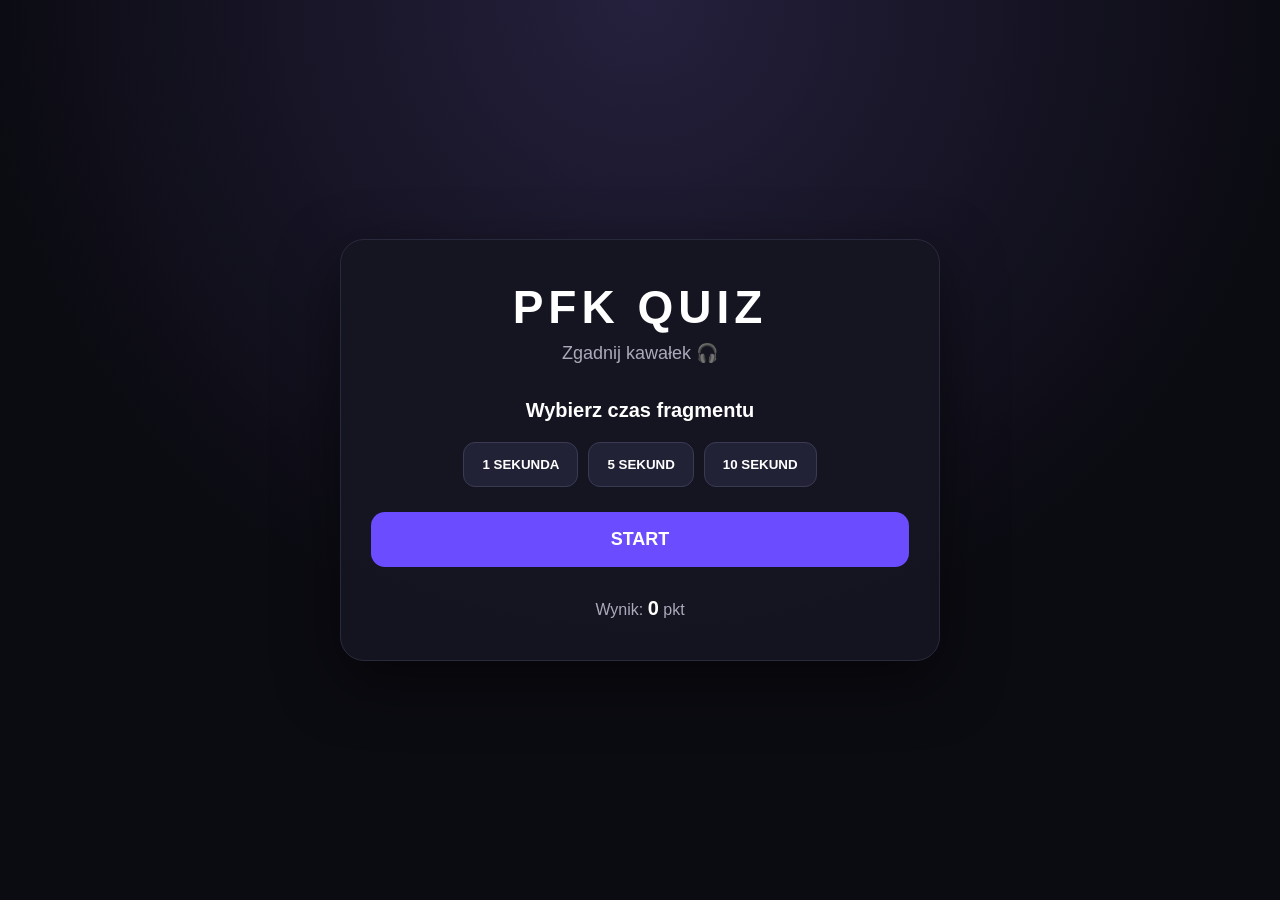
==== index.html @ 2c65c47d "Add files via upload" ====
<!DOCTYPE html>
<html lang="pl">
<head>
    <meta charset="UTF-8">
    <meta name="viewport" content="width=device-width, initial-scale=1.0">
    <title>PFK QUIZ</title>
    <link rel="stylesheet" href="style.css">
</head>

<body>

<main class="quiz-container">

    <h1>PFK QUIZ</h1>
    <p class="subtitle">Zgadnij kawałek 🎧</p>

    <!-- WYBÓR CZASU -->
    <section class="start-screen">

        <h2>Wybierz czas fragmentu</h2>

        <div class="time-buttons">

            <button class="time-button" data-time="1">
                1 SEKUNDA
            </button>

            <button class="time-button" data-time="5">
                5 SEKUND
            </button>

            <button class="time-button" data-time="10">
                10 SEKUND
            </button>

        </div>

        <button id="start-button">
            START
        </button>

    </section>


    <!-- GRA -->
    <section class="game-screen">

        <p class="listen-text">
            🎧 SŁUCHAJ UWAŻNIE!
        </p>

        <p id="question">
            Jaki to kawałek?
        </p>

        <!-- JEDNO POLE ODPOWIEDZI -->
        <input
            type="text"
            id="answer"
            placeholder="Wpisz tytuł piosenki..."
            autocomplete="off"
        >

        <button id="guess-button">
            ZGADUJ
        </button>

        <p id="result"></p>


        <div class="navigation-buttons">

            <button id="next-button">
                🎵 KOLEJNA PIOSENKA
            </button>

            <button id="back-button">
                ↩️ COFNIJ
            </button>

        </div>

    </section>


    <div class="score">
        Wynik:
        <span id="score">0</span>
        pkt
    </div>

</main>


<script src="script.js"></script>

</body>
</html>
---- style.css ----
* {
    box-sizing: border-box;
    margin: 0;
    padding: 0;
}


body {
    min-height: 100vh;

    font-family: Arial, sans-serif;

    background:
        radial-gradient(circle at top, #25203d, #0b0b12 60%);

    color: white;

    display: flex;
    justify-content: center;
    align-items: center;

    padding: 20px;
}


.quiz-container {
    width: 100%;
    max-width: 600px;

    background: rgba(21, 21, 34, 0.96);

    border: 1px solid #29293d;

    border-radius: 24px;

    padding: 40px 30px;

    text-align: center;

    box-shadow:
        0 20px 60px rgba(0, 0, 0, 0.5);
}


h1 {
    font-size: 46px;

    letter-spacing: 5px;

    margin-bottom: 8px;
}


.subtitle {
    color: #aaaabc;

    font-size: 18px;

    margin-bottom: 35px;
}


h2 {
    font-size: 20px;

    margin-bottom: 20px;
}


/* PRZYCISKI CZASU */

.time-buttons {
    display: flex;

    justify-content: center;

    gap: 10px;

    flex-wrap: wrap;

    margin-bottom: 25px;
}


.time-button {
    background: #222236;

    color: white;

    border: 1px solid #3a3a55;

    border-radius: 12px;

    padding: 14px 18px;

    cursor: pointer;

    font-weight: bold;

    transition: 0.2s;
}


.time-button:hover {
    background: #30304a;

    transform: translateY(-2px);
}


.time-button.selected {
    background: #6c4cff;

    border-color: #6c4cff;

    box-shadow:
        0 0 20px rgba(108, 76, 255, 0.3);
}


/* START */

#start-button {
    width: 100%;

    background: #6c4cff;

    color: white;

    border: none;

    border-radius: 14px;

    padding: 17px;

    font-size: 18px;

    font-weight: bold;

    cursor: pointer;

    transition: 0.2s;
}


#start-button:hover {
    background: #7c61ff;

    transform: translateY(-2px);
}


/* EKRAN GRY */

.game-screen {
    display: none;

    margin-top: 30px;
}


.listen-text {
    color: #aaaabc;

    font-size: 14px;

    letter-spacing: 2px;

    margin-bottom: 20px;
}


#question {
    font-size: 24px;

    margin-bottom: 25px;
}


/* POLE ODPOWIEDZI */

#answer {
    width: 100%;

    background: #0e0e18;

    color: white;

    border: 1px solid #3a3a55;

    border-radius: 12px;

    padding: 15px;

    font-size: 16px;

    outline: none;

    margin-bottom: 12px;
}


#answer:focus {
    border-color: #6c4cff;

    box-shadow:
        0 0 15px rgba(108, 76, 255, 0.2);
}


#answer::placeholder {
    color: #77778c;
}


/* ZGADUJ */

#guess-button {
    width: 100%;

    background: #222236;

    color: white;

    border: 1px solid #3a3a55;

    border-radius: 12px;

    padding: 15px;

    font-weight: bold;

    cursor: pointer;

    transition: 0.2s;
}


#guess-button:hover {
    background: #30304a;
}


/* KOMUNIKAT */

#result {
    margin-top: 20px;

    min-height: 25px;

    font-weight: bold;

    line-height: 1.5;
}


/* PRZYCISKI NAWIGACJI */

.navigation-buttons {
    display: flex;

    gap: 10px;

    margin-top: 20px;
}


.navigation-buttons button {
    flex: 1;

    padding: 14px;

    border-radius: 12px;

    border: 1px solid #3a3a55;

    background: #222236;

    color: white;

    font-weight: bold;

    cursor: pointer;

    transition: 0.2s;
}


.navigation-buttons button:hover {
    background: #30304a;

    transform: translateY(-2px);
}


#next-button {
    background: #6c4cff;

    border-color: #6c4cff;
}


#next-button:hover {
    background: #7c61ff;
}


/* WYNIK */

.score {
    margin-top: 30px;

    color: #aaaabc;

    font-size: 16px;
}


#score {
    color: white;

    font-weight: bold;

    font-size: 20px;
}


/* TELEFON */

@media (max-width: 500px) {

    .quiz-container {
        padding: 30px 20px;
    }


    h1 {
        font-size: 36px;
    }


    .navigation-buttons {
        flex-direction: column;
    }


    .time-button {
        width: 100%;
    }

}
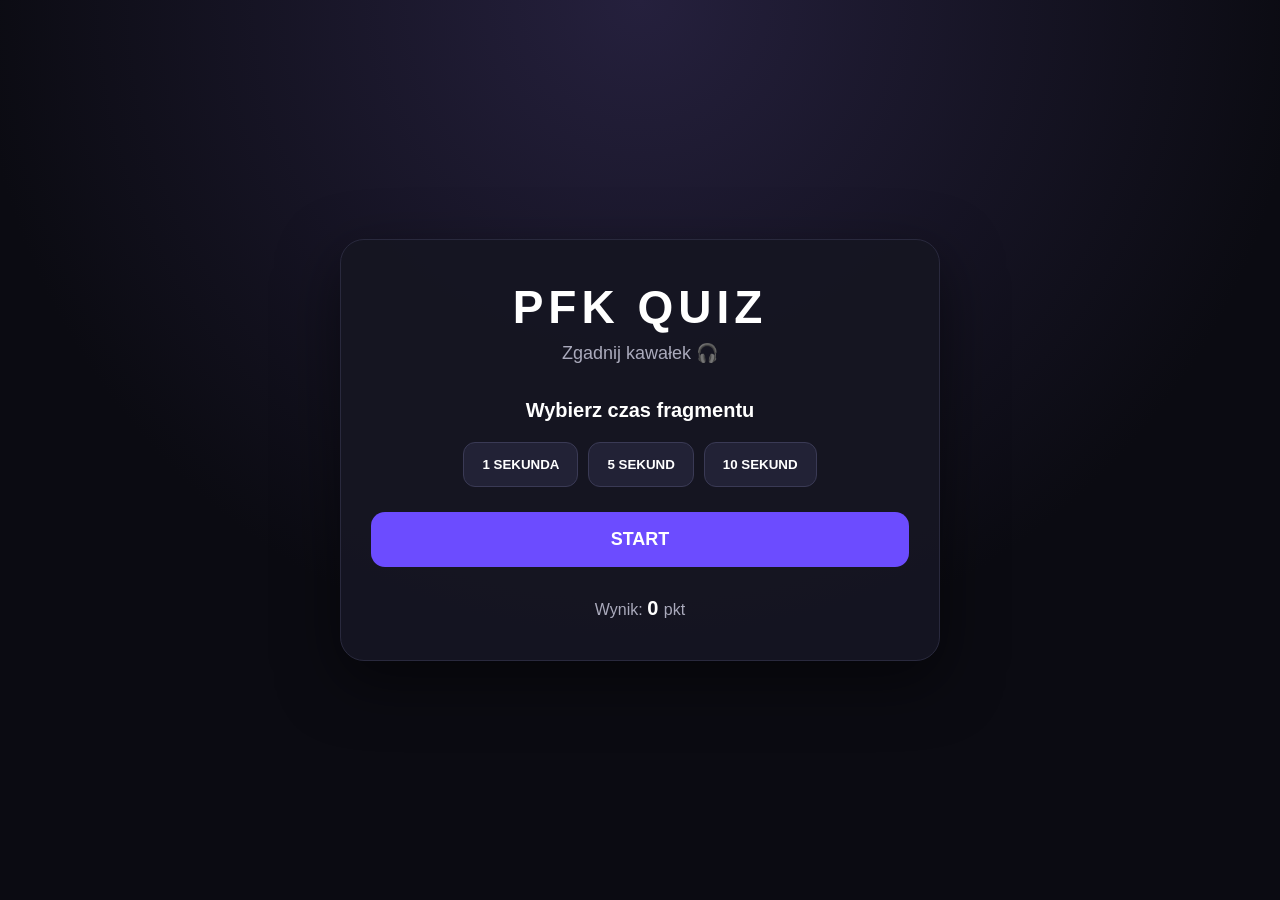
==== commit 3d2121ff: "Update index.html" ====
--- a/index.html
+++ b/index.html
@@ -3,96 +3,126 @@
 <head>
     <meta charset="UTF-8">
     <meta name="viewport" content="width=device-width, initial-scale=1.0">
+
     <title>PFK QUIZ</title>
+
     <link rel="stylesheet" href="style.css">
 </head>
 
 <body>
 
-<main class="quiz-container">
+    <main class="quiz-container">
 
-    <h1>PFK QUIZ</h1>
-    <p class="subtitle">Zgadnij kawałek 🎧</p>
+        <h1>PFK QUIZ</h1>
 
-    <!-- WYBÓR CZASU -->
-    <section class="start-screen">
+        <p class="subtitle">
+            Zgadnij kawałek 🎧
+        </p>
 
-        <h2>Wybierz czas fragmentu</h2>
 
-        <div class="time-buttons">
+        <!-- EKRAN WYBORU CZASU -->
 
-            <button class="time-button" data-time="1">
-                1 SEKUNDA
+        <section class="start-screen">
+
+            <h2>Wybierz czas fragmentu</h2>
+
+            <div class="time-buttons">
+
+                <button class="time-button" data-time="1">
+                    1 SEKUNDA
+                </button>
+
+                <button class="time-button" data-time="5">
+                    5 SEKUND
+                </button>
+
+                <button class="time-button" data-time="10">
+                    10 SEKUND
+                </button>
+
+            </div>
+
+            <button id="start-button">
+                START
             </button>
 
-            <button class="time-button" data-time="5">
-                5 SEKUND
+        </section>
+
+
+        <!-- EKRAN GRY -->
+
+        <section class="game-screen">
+
+            <p class="listen-text">
+                🎧 SŁUCHAJ UWAŻNIE!
+            </p>
+
+            <p id="question">
+                Jaki to kawałek?
+            </p>
+
+
+            <!-- ODTWARZACZ -->
+
+            <audio
+                id="audio-player"
+                preload="auto"
+            ></audio>
+
+
+            <!-- ODPOWIEDŹ -->
+
+            <input
+                type="text"
+                id="answer"
+                placeholder="Wpisz tytuł piosenki..."
+                autocomplete="off"
+            >
+
+
+            <button id="guess-button">
+                ZGADUJ
             </button>
 
-            <button class="time-button" data-time="10">
-                10 SEKUND
-            </button>
+
+            <p id="result"></p>
+
+
+            <!-- NAWIGACJA -->
+
+            <div class="navigation-buttons">
+
+                <button id="next-button">
+                    🎵 KOLEJNA PIOSENKA
+                </button>
+
+                <button id="back-button">
+                    ↩️ COFNIJ
+                </button>
+
+            </div>
+
+        </section>
+
+
+        <!-- WYNIK -->
+
+        <div class="score">
+
+            Wynik:
+
+            <span id="score">
+                0
+            </span>
+
+            pkt
 
         </div>
 
-        <button id="start-button">
-            START
-        </button>
-
-    </section>
+    </main>
 
 
-    <!-- GRA -->
-    <section class="game-screen">
-
-        <p class="listen-text">
-            🎧 SŁUCHAJ UWAŻNIE!
-        </p>
-
-        <p id="question">
-            Jaki to kawałek?
-        </p>
-
-        <!-- JEDNO POLE ODPOWIEDZI -->
-        <input
-            type="text"
-            id="answer"
-            placeholder="Wpisz tytuł piosenki..."
-            autocomplete="off"
-        >
-
-        <button id="guess-button">
-            ZGADUJ
-        </button>
-
-        <p id="result"></p>
-
-
-        <div class="navigation-buttons">
-
-            <button id="next-button">
-                🎵 KOLEJNA PIOSENKA
-            </button>
-
-            <button id="back-button">
-                ↩️ COFNIJ
-            </button>
-
-        </div>
-
-    </section>
-
-
-    <div class="score">
-        Wynik:
-        <span id="score">0</span>
-        pkt
-    </div>
-
-</main>
-
-
-<script src="script.js"></script>
+    <script src="script.js"></script>
 
 </body>
-</html>+</html>
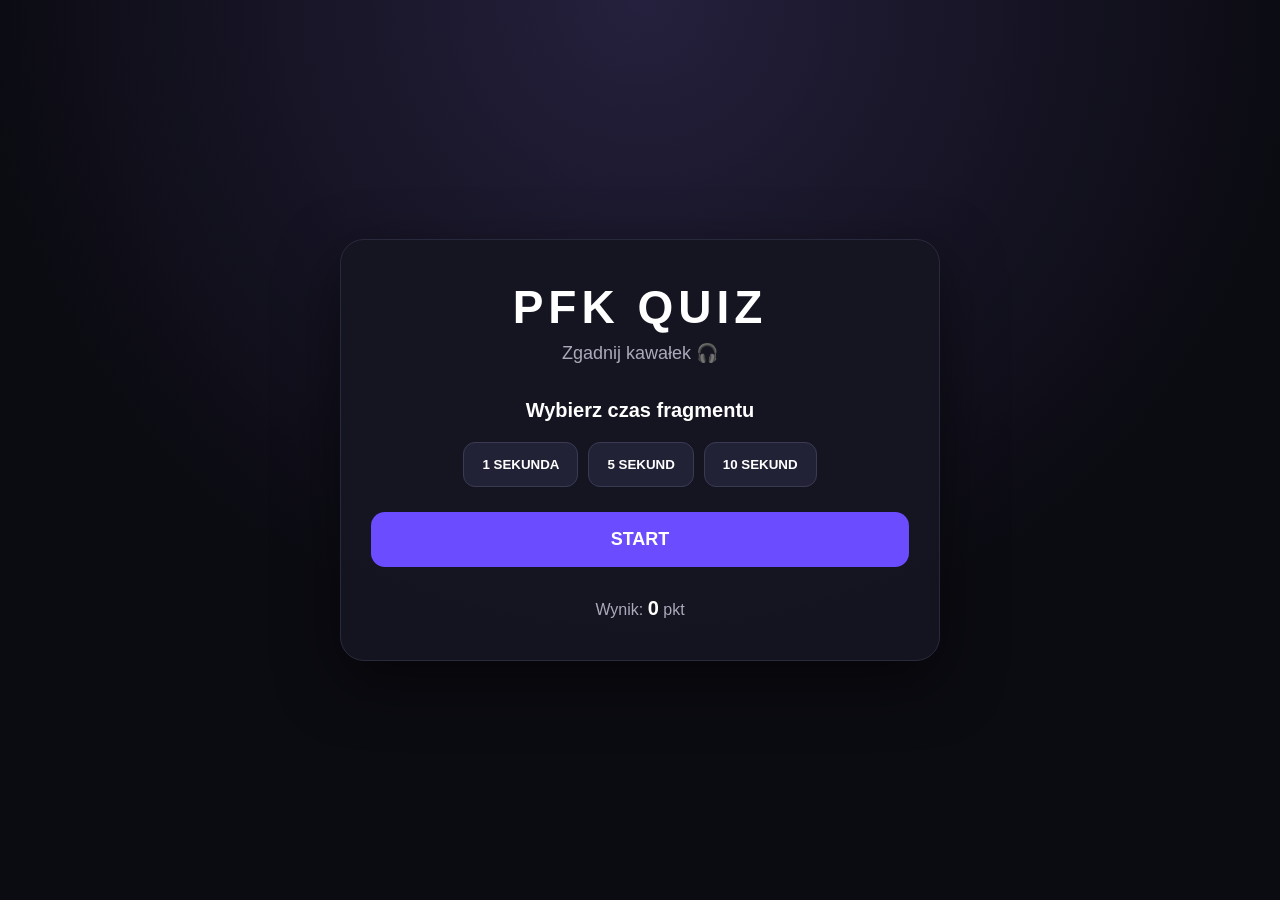
==== commit ef21cb04: "Update index.html" ====
--- a/index.html
+++ b/index.html
@@ -20,7 +20,7 @@
         </p>
 
 
-        <!-- EKRAN WYBORU CZASU -->
+        <!-- EKRAN STARTOWY -->
 
         <section class="start-screen">
 
@@ -61,7 +61,6 @@
                 Jaki to kawałek?
             </p>
 
-
             <!-- ODTWARZACZ -->
 
             <audio
@@ -79,16 +78,14 @@
                 autocomplete="off"
             >
 
-
             <button id="guess-button">
                 ZGADUJ
             </button>
 
-
             <p id="result"></p>
 
 
-            <!-- NAWIGACJA -->
+            <!-- PRZYCISKI -->
 
             <div class="navigation-buttons">
 
@@ -111,9 +108,7 @@
 
             Wynik:
 
-            <span id="score">
-                0
-            </span>
+            <span id="score">0</span>
 
             pkt
 
--- a/style.css
+++ b/style.css
@@ -11,7 +11,11 @@
     font-family: Arial, sans-serif;
 
     background:
-        radial-gradient(circle at top, #25203d, #0b0b12 60%);
+        radial-gradient(
+            circle at top,
+            #25203d,
+            #0b0b12 60%
+        );
 
     color: white;
 
@@ -67,7 +71,7 @@
 }
 
 
-/* PRZYCISKI CZASU */
+/* CZAS */
 
 .time-buttons {
     display: flex;
@@ -150,7 +154,7 @@
 }
 
 
-/* EKRAN GRY */
+/* GRA */
 
 .game-screen {
     display: none;
@@ -177,7 +181,18 @@
 }
 
 
-/* POLE ODPOWIEDZI */
+/* ODTWARZACZ */
+
+#audio-player {
+    width: 100%;
+
+    margin-bottom: 20px;
+
+    display: none;
+}
+
+
+/* ODPOWIEDŹ */
 
 #answer {
     width: 100%;
@@ -241,7 +256,7 @@
 }
 
 
-/* KOMUNIKAT */
+/* WYNIK ODPOWIEDZI */
 
 #result {
     margin-top: 20px;
@@ -348,4 +363,4 @@
         width: 100%;
     }
 
-}+}
